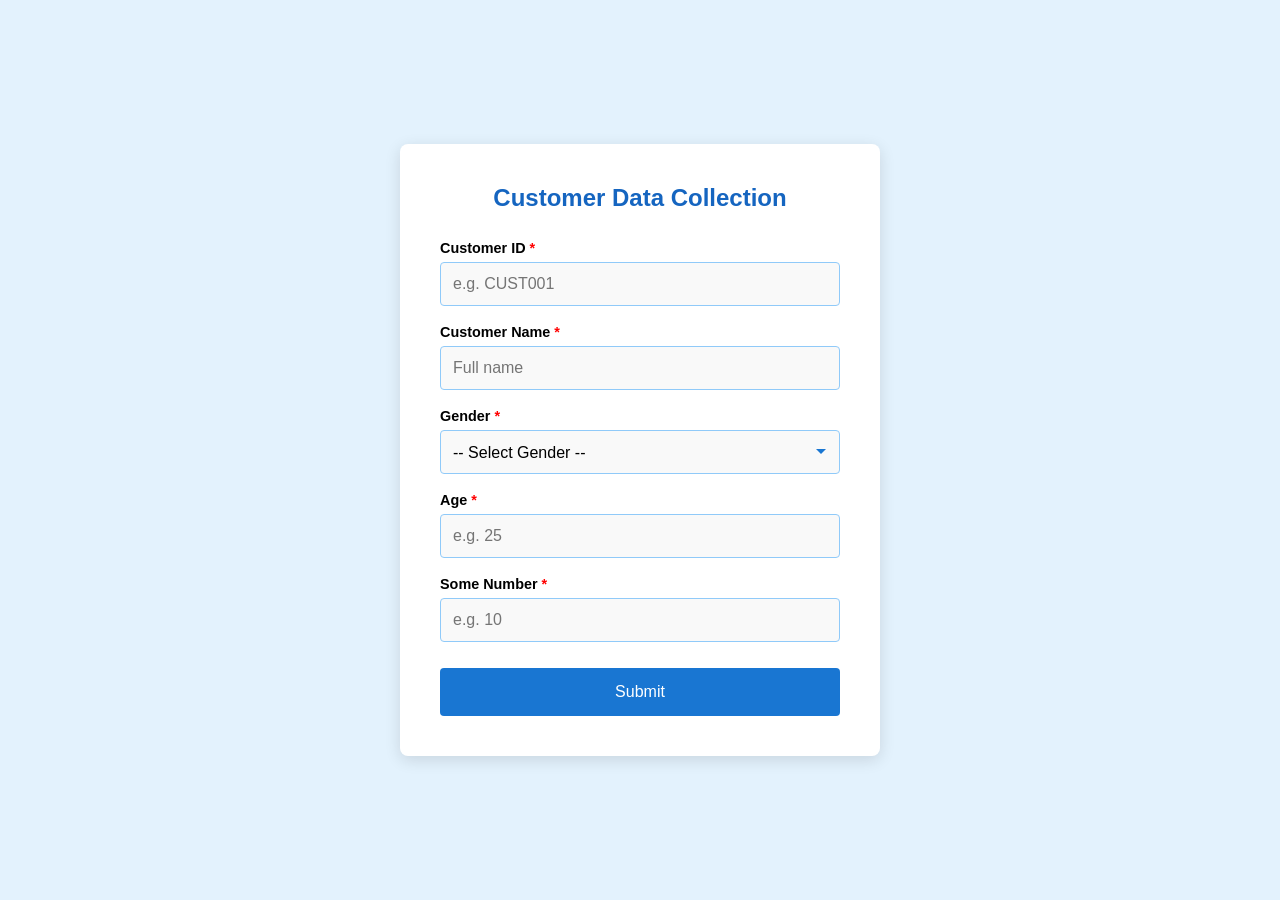
==== frontend/index.html @ 24e9f739 "pushing codebase" ====
<!DOCTYPE html>
<html lang="en">
<head>
  <meta charset="UTF-8" />
  <!--
    viewport-fit=cover: lets content extend into iPhone notch / Dynamic Island area.
    CSS then uses env(safe-area-inset-*) to add padding so content isn't hidden.
  -->
  <meta name="viewport" content="width=device-width, initial-scale=1.0, viewport-fit=cover" />

  <!-- Mobile browser chrome color (Android Chrome / Samsung Internet) -->
  <meta name="theme-color" content="#1976d2" />

  <!-- iOS standalone / home-screen web app hints -->
  <meta name="apple-mobile-web-app-capable" content="yes" />
  <meta name="apple-mobile-web-app-status-bar-style" content="default" />
  <meta name="apple-mobile-web-app-title" content="Customer Form" />

  <title>Customer Data Collection</title>
  <link rel="stylesheet" href="style.css" />
</head>
<body>
  <div class="container">
    <h1>Customer Data Collection</h1>

    <form id="customerForm" novalidate>
      <div class="form-group">
        <label for="customerId">Customer ID <span aria-hidden="true" style="color:red">*</span></label>
        <input
          type="text"
          id="customerId"
          placeholder="e.g. CUST001"
          autocomplete="off"
          autocorrect="off"
          autocapitalize="characters"
          required
        />
      </div>

      <div class="form-group">
        <label for="customerName">Customer Name <span aria-hidden="true" style="color:red">*</span></label>
        <input
          type="text"
          id="customerName"
          placeholder="Full name"
          autocomplete="name"
          autocapitalize="words"
          required
        />
      </div>

      <div class="form-group">
        <label for="gender">Gender <span aria-hidden="true" style="color:red">*</span></label>
        <select id="gender" required>
          <option value="">-- Select Gender --</option>
          <option value="Male">Male</option>
          <option value="Female">Female</option>
          <option value="Other">Other</option>
        </select>
      </div>

      <div class="form-group">
        <label for="age">Age <span aria-hidden="true" style="color:red">*</span></label>
        <!-- inputmode="numeric" shows number pad on mobile without spinner arrows -->
        <input
          type="number"
          id="age"
          placeholder="e.g. 25"
          min="0"
          max="150"
          inputmode="numeric"
          required
        />
      </div>

      <div class="form-group">
        <label for="someNumber">Some Number <span aria-hidden="true" style="color:red">*</span></label>
        <input
          type="number"
          id="someNumber"
          placeholder="e.g. 10"
          inputmode="numeric"
          required
        />
      </div>

      <button type="submit">Submit</button>

      <div id="message" role="alert" aria-live="polite"></div>
    </form>
  </div>

  <script src="script.js"></script>
</body>
</html>
---- frontend/style.css ----
* {
  box-sizing: border-box;
  margin: 0;
  padding: 0;
}

html {
  /* Prevent iOS font size inflation on orientation change */
  -webkit-text-size-adjust: 100%;
  text-size-adjust: 100%;
}

body {
  background-color: #e3f2fd;
  color: #000;
  font-family: Arial, sans-serif;
  min-height: 100vh;
  min-height: 100dvh; /* dynamic viewport height — fixes iOS Safari address bar */
  display: flex;
  align-items: center;
  justify-content: center;
  /* Respect iPhone notch / Dynamic Island safe areas */
  padding: calc(20px + env(safe-area-inset-top))
           calc(16px + env(safe-area-inset-right))
           calc(20px + env(safe-area-inset-bottom))
           calc(16px + env(safe-area-inset-left));
}

.container {
  background: #fff;
  border-radius: 8px;
  box-shadow: 0 4px 16px rgba(0, 0, 0, 0.12);
  padding: 40px;
  width: 100%;
  max-width: 480px;
}

h1 {
  text-align: center;
  margin-bottom: 28px;
  font-size: 1.5rem;
  color: #1565c0;
}

.form-group {
  margin-bottom: 18px;
}

label {
  display: block;
  margin-bottom: 6px;
  font-weight: bold;
  font-size: 0.9rem;
}

input,
select {
  width: 100%;
  /* 16px minimum prevents iOS auto-zoom on focus */
  font-size: 16px;
  padding: 12px;
  border: 1px solid #90caf9;
  border-radius: 4px;
  color: #000;
  background: #f9f9f9;
  transition: border-color 0.2s;
  /* Remove default iOS styling so our styles apply consistently */
  -webkit-appearance: none;
  appearance: none;
  /* Minimum 44px touch target (Apple HIG / Material) */
  min-height: 44px;
}

select {
  background-image: url("data:image/svg+xml,%3Csvg xmlns='http://www.w3.org/2000/svg' width='12' height='8' viewBox='0 0 12 8'%3E%3Cpath fill='%231976d2' d='M1 1l5 5 5-5'/%3E%3C/svg%3E");
  background-repeat: no-repeat;
  background-position: right 12px center;
  padding-right: 36px;
}

input:focus,
select:focus {
  outline: none;
  border-color: #1976d2;
  background: #fff;
}

button[type="submit"] {
  width: 100%;
  padding: 14px;
  min-height: 48px; /* accessible touch target */
  background-color: #1976d2;
  color: #fff;
  border: none;
  border-radius: 4px;
  font-size: 1rem;
  cursor: pointer;
  margin-top: 8px;
  transition: background-color 0.2s;
  /* Remove 300 ms tap delay on mobile */
  touch-action: manipulation;
  -webkit-tap-highlight-color: transparent;
}

button[type="submit"]:hover,
button[type="submit"]:active {
  background-color: #1565c0;
}

#message {
  margin-top: 16px;
  padding: 10px 14px;
  border-radius: 4px;
  text-align: center;
  font-size: 0.95rem;
  display: none;
  /* Wrap long words on small screens */
  word-break: break-word;
}

#message.success {
  background: #e8f5e9;
  color: #2e7d32;
  border: 1px solid #a5d6a7;
}

#message.error {
  background: #ffebee;
  color: #c62828;
  border: 1px solid #ef9a9a;
}

/* ── Tablet (≤768px) ─────────────────────────────────────── */
@media (max-width: 768px) {
  .container {
    padding: 32px 24px;
  }
}

/* ── Large phones / small tablets (≤520px) ───────────────── */
@media (max-width: 520px) {
  .container {
    padding: 24px 16px;
    border-radius: 6px;
  }

  h1 {
    font-size: 1.25rem;
    margin-bottom: 20px;
  }

  .form-group {
    margin-bottom: 14px;
  }
}

/* ── Small phones — iPhone SE, Galaxy A series (≤375px) ──── */
@media (max-width: 375px) {
  body {
    align-items: flex-start;
    padding-top: calc(16px + env(safe-area-inset-top));
  }

  .container {
    padding: 20px 12px;
  }

  h1 {
    font-size: 1.1rem;
  }
}
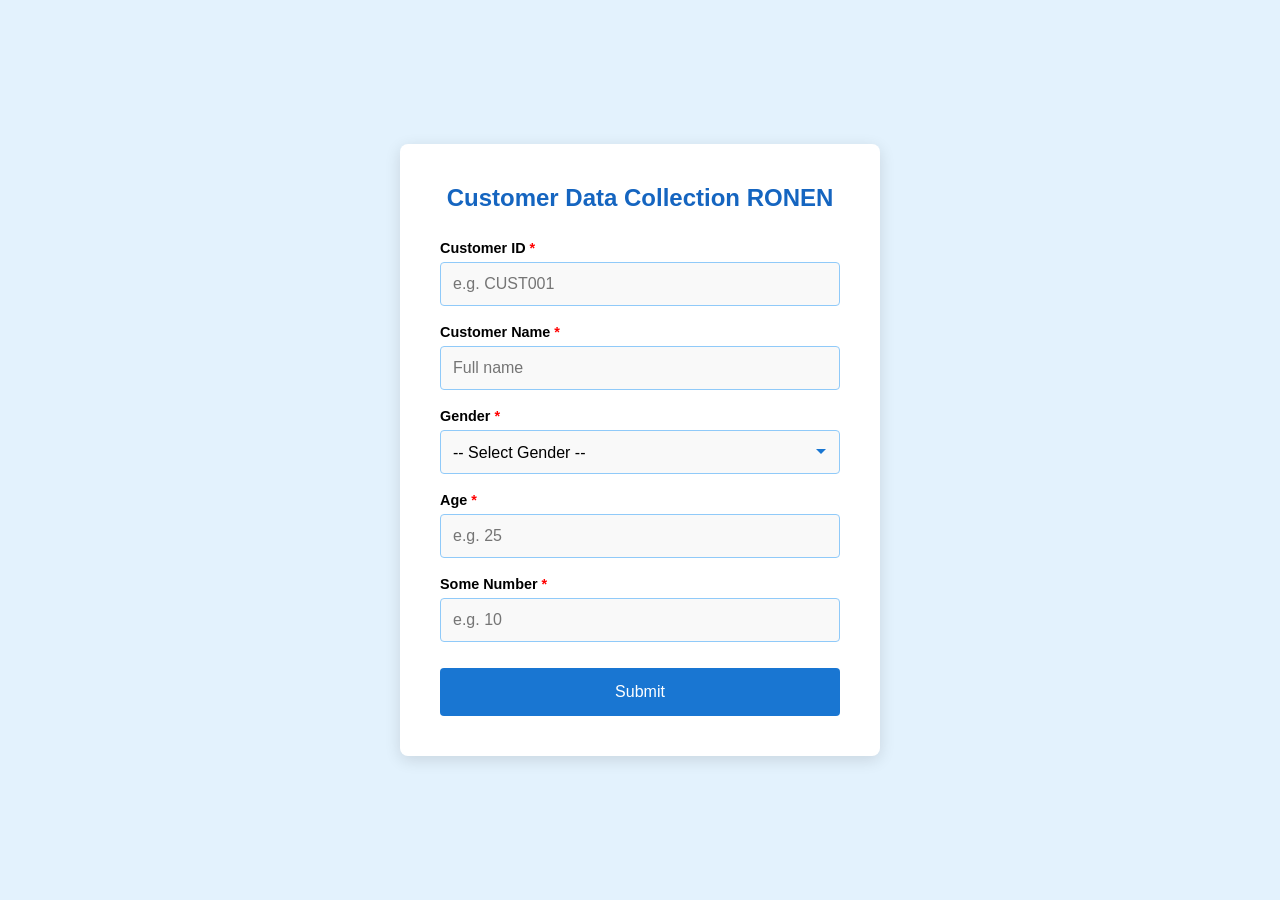
==== commit c9fb82b8: "Update header to include 'RONEN' in title" ====
--- a/frontend/index.html
+++ b/frontend/index.html
@@ -21,7 +21,7 @@
 </head>
 <body>
   <div class="container">
-    <h1>Customer Data Collection</h1>
+    <h1>Customer Data Collection RONEN</h1>
 
     <form id="customerForm" novalidate>
       <div class="form-group">
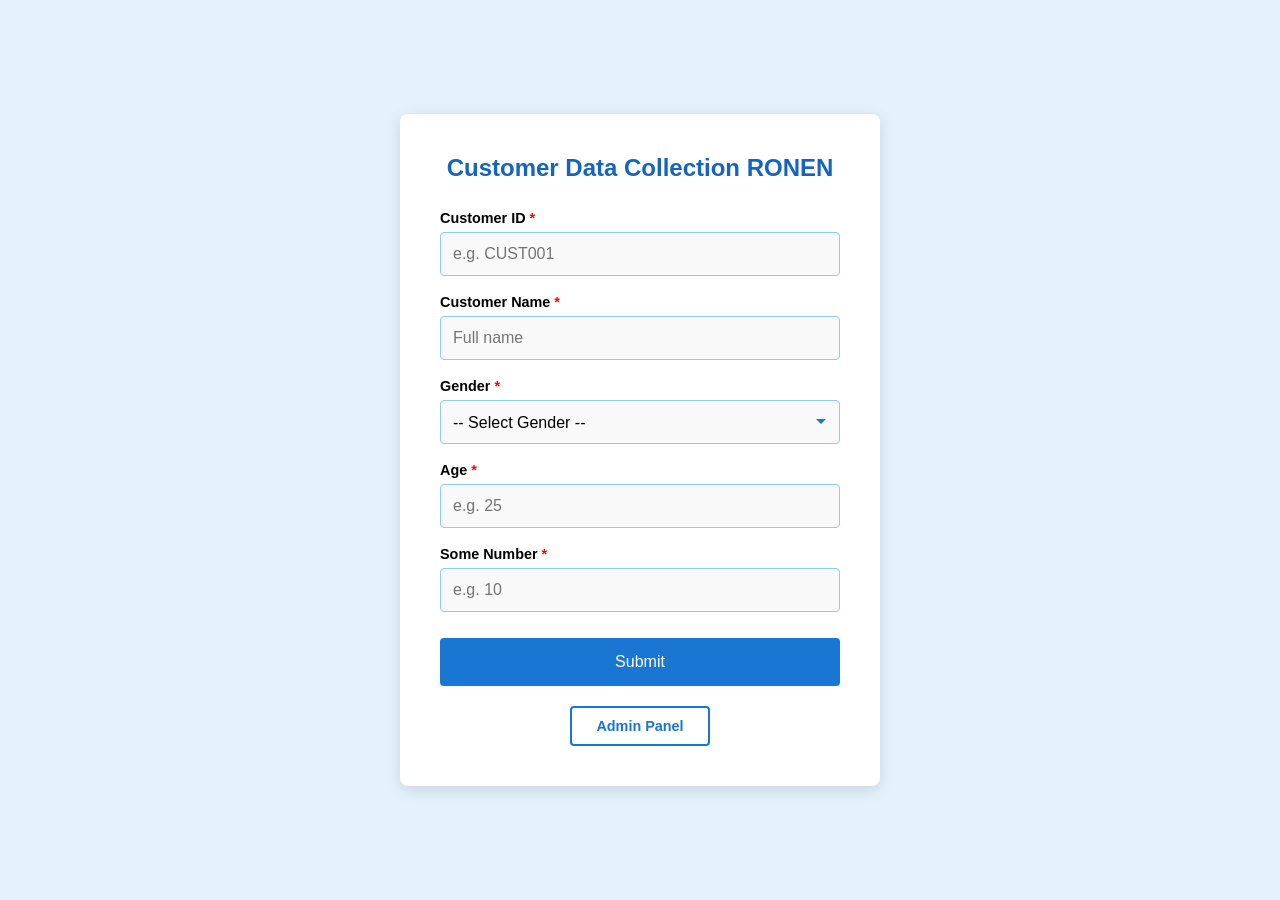
==== commit 9516fd6e: "added admin panel" ====
--- a/frontend/index.html
+++ b/frontend/index.html
@@ -88,6 +88,25 @@
 
       <div id="message" role="alert" aria-live="polite"></div>
     </form>
+
+    <div style="text-align:center; margin-top:20px;">
+      <a href="admin.html" style="
+        display:inline-block;
+        padding:10px 24px;
+        background:#fff;
+        color:#1976d2;
+        border:2px solid #1976d2;
+        border-radius:4px;
+        text-decoration:none;
+        font-size:0.9rem;
+        font-weight:bold;
+        touch-action:manipulation;
+        transition:background-color 0.2s, color 0.2s;
+      "
+      onmouseover="this.style.background='#1976d2';this.style.color='#fff';"
+      onmouseout="this.style.background='#fff';this.style.color='#1976d2';"
+      >Admin Panel</a>
+    </div>
   </div>
 
   <script src="script.js"></script>
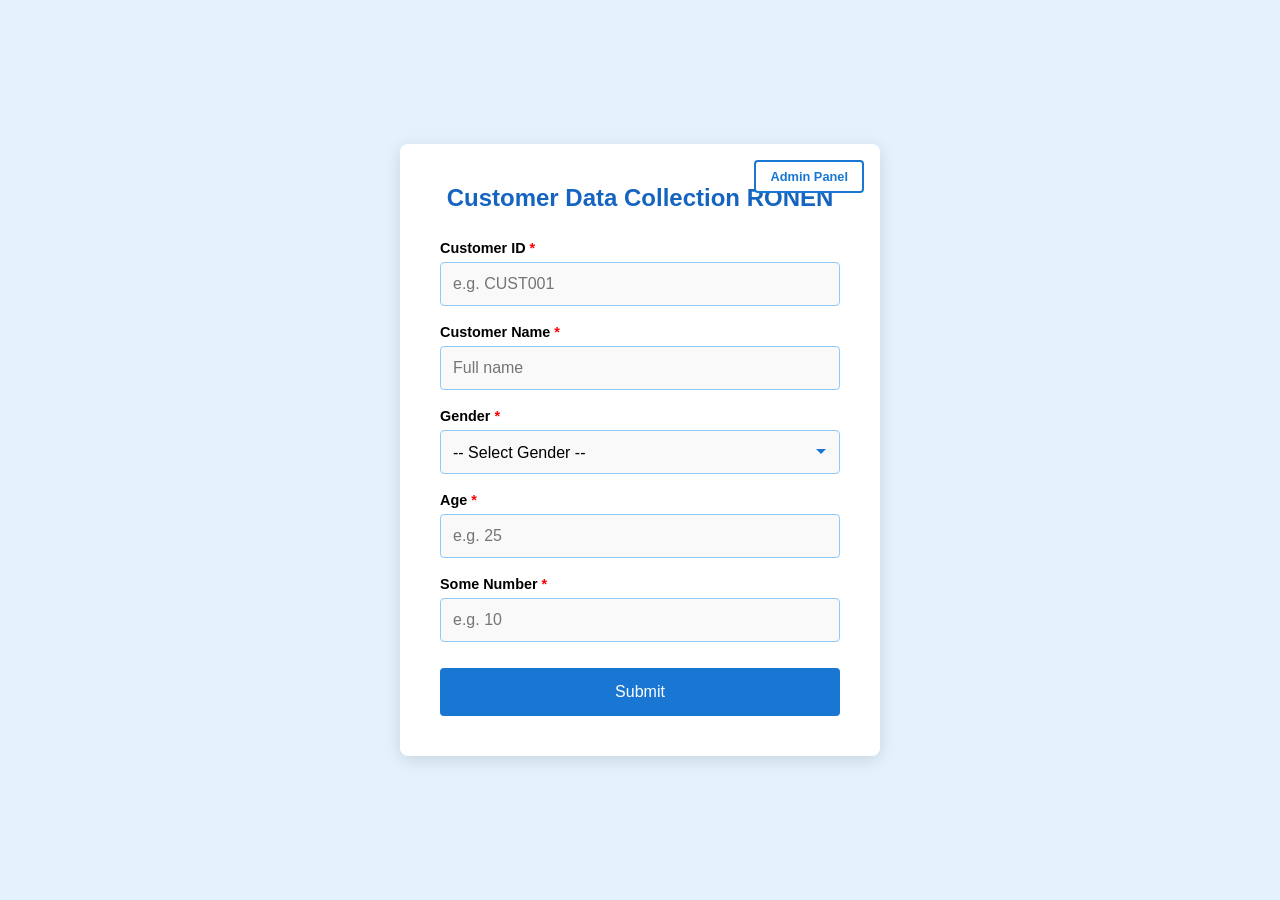
==== commit 62103b16: "added admin panel" ====
--- a/frontend/index.html
+++ b/frontend/index.html
@@ -20,7 +20,26 @@
   <link rel="stylesheet" href="style.css" />
 </head>
 <body>
-  <div class="container">
+  <div class="container" style="position:relative;">
+    <a href="admin.html" style="
+      position:absolute;
+      top:16px;
+      right:16px;
+      padding:7px 14px;
+      background:#fff;
+      color:#1976d2;
+      border:2px solid #1976d2;
+      border-radius:4px;
+      text-decoration:none;
+      font-size:0.8rem;
+      font-weight:bold;
+      touch-action:manipulation;
+      white-space:nowrap;
+    "
+    onmouseover="this.style.background='#1976d2';this.style.color='#fff';"
+    onmouseout="this.style.background='#fff';this.style.color='#1976d2';"
+    >Admin Panel</a>
+
     <h1>Customer Data Collection RONEN</h1>
 
     <form id="customerForm" novalidate>
@@ -89,24 +108,6 @@
       <div id="message" role="alert" aria-live="polite"></div>
     </form>
 
-    <div style="text-align:center; margin-top:20px;">
-      <a href="admin.html" style="
-        display:inline-block;
-        padding:10px 24px;
-        background:#fff;
-        color:#1976d2;
-        border:2px solid #1976d2;
-        border-radius:4px;
-        text-decoration:none;
-        font-size:0.9rem;
-        font-weight:bold;
-        touch-action:manipulation;
-        transition:background-color 0.2s, color 0.2s;
-      "
-      onmouseover="this.style.background='#1976d2';this.style.color='#fff';"
-      onmouseout="this.style.background='#fff';this.style.color='#1976d2';"
-      >Admin Panel</a>
-    </div>
   </div>
 
   <script src="script.js"></script>
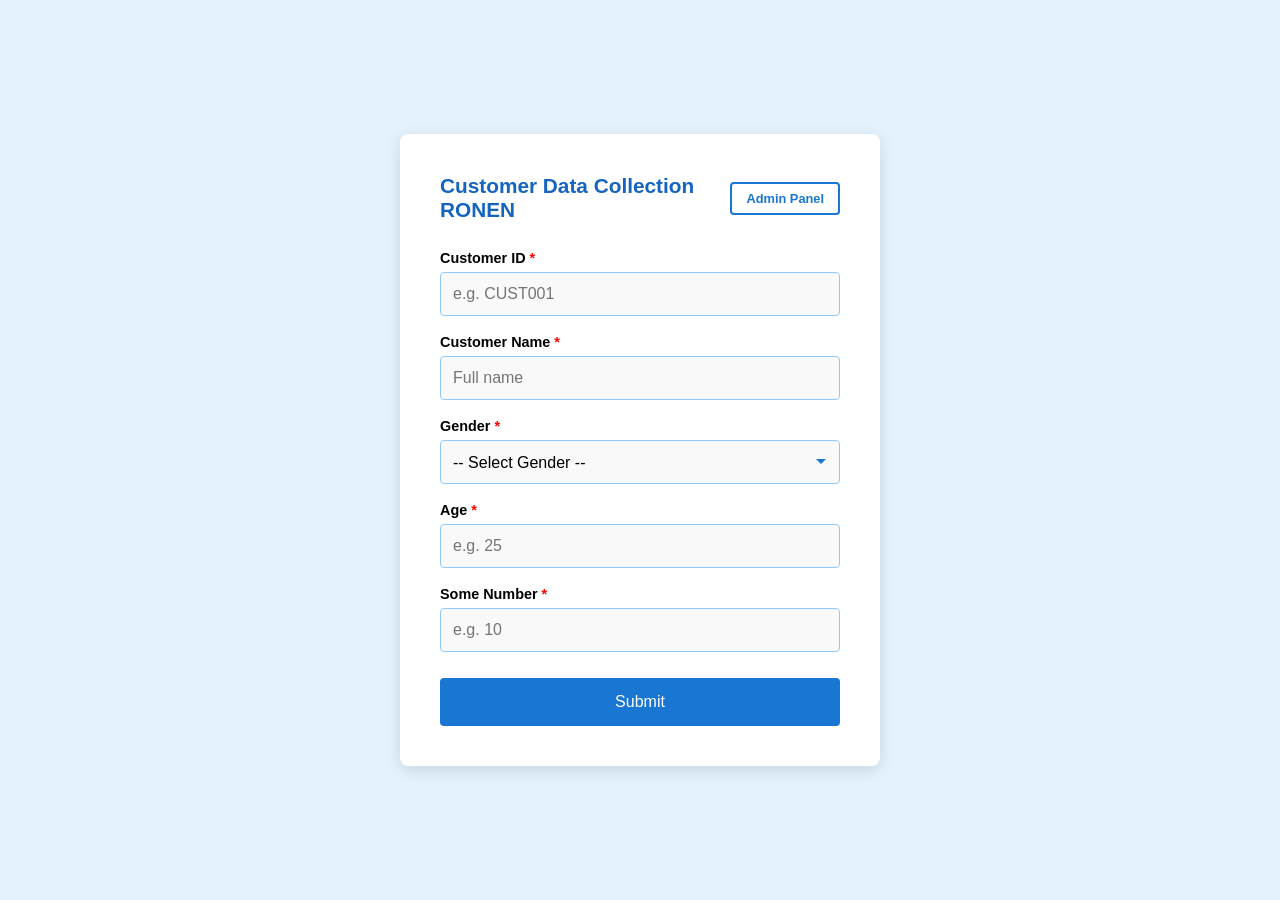
==== commit 75fa53c0: "added admin panel" ====
--- a/frontend/index.html
+++ b/frontend/index.html
@@ -20,27 +20,26 @@
   <link rel="stylesheet" href="style.css" />
 </head>
 <body>
-  <div class="container" style="position:relative;">
-    <a href="admin.html" style="
-      position:absolute;
-      top:16px;
-      right:16px;
-      padding:7px 14px;
-      background:#fff;
-      color:#1976d2;
-      border:2px solid #1976d2;
-      border-radius:4px;
-      text-decoration:none;
-      font-size:0.8rem;
-      font-weight:bold;
-      touch-action:manipulation;
-      white-space:nowrap;
-    "
-    onmouseover="this.style.background='#1976d2';this.style.color='#fff';"
-    onmouseout="this.style.background='#fff';this.style.color='#1976d2';"
-    >Admin Panel</a>
-
-    <h1>Customer Data Collection RONEN</h1>
+  <div class="container">
+    <div style="display:flex; align-items:center; justify-content:space-between; gap:12px; margin-bottom:28px;">
+      <h1 style="margin-bottom:0; text-align:left; font-size:1.3rem;">Customer Data Collection RONEN</h1>
+      <a href="admin.html" style="
+        flex-shrink:0;
+        padding:7px 14px;
+        background:#fff;
+        color:#1976d2;
+        border:2px solid #1976d2;
+        border-radius:4px;
+        text-decoration:none;
+        font-size:0.8rem;
+        font-weight:bold;
+        touch-action:manipulation;
+        white-space:nowrap;
+      "
+      onmouseover="this.style.background='#1976d2';this.style.color='#fff';"
+      onmouseout="this.style.background='#fff';this.style.color='#1976d2';"
+      >Admin Panel</a>
+    </div>
 
     <form id="customerForm" novalidate>
       <div class="form-group">
